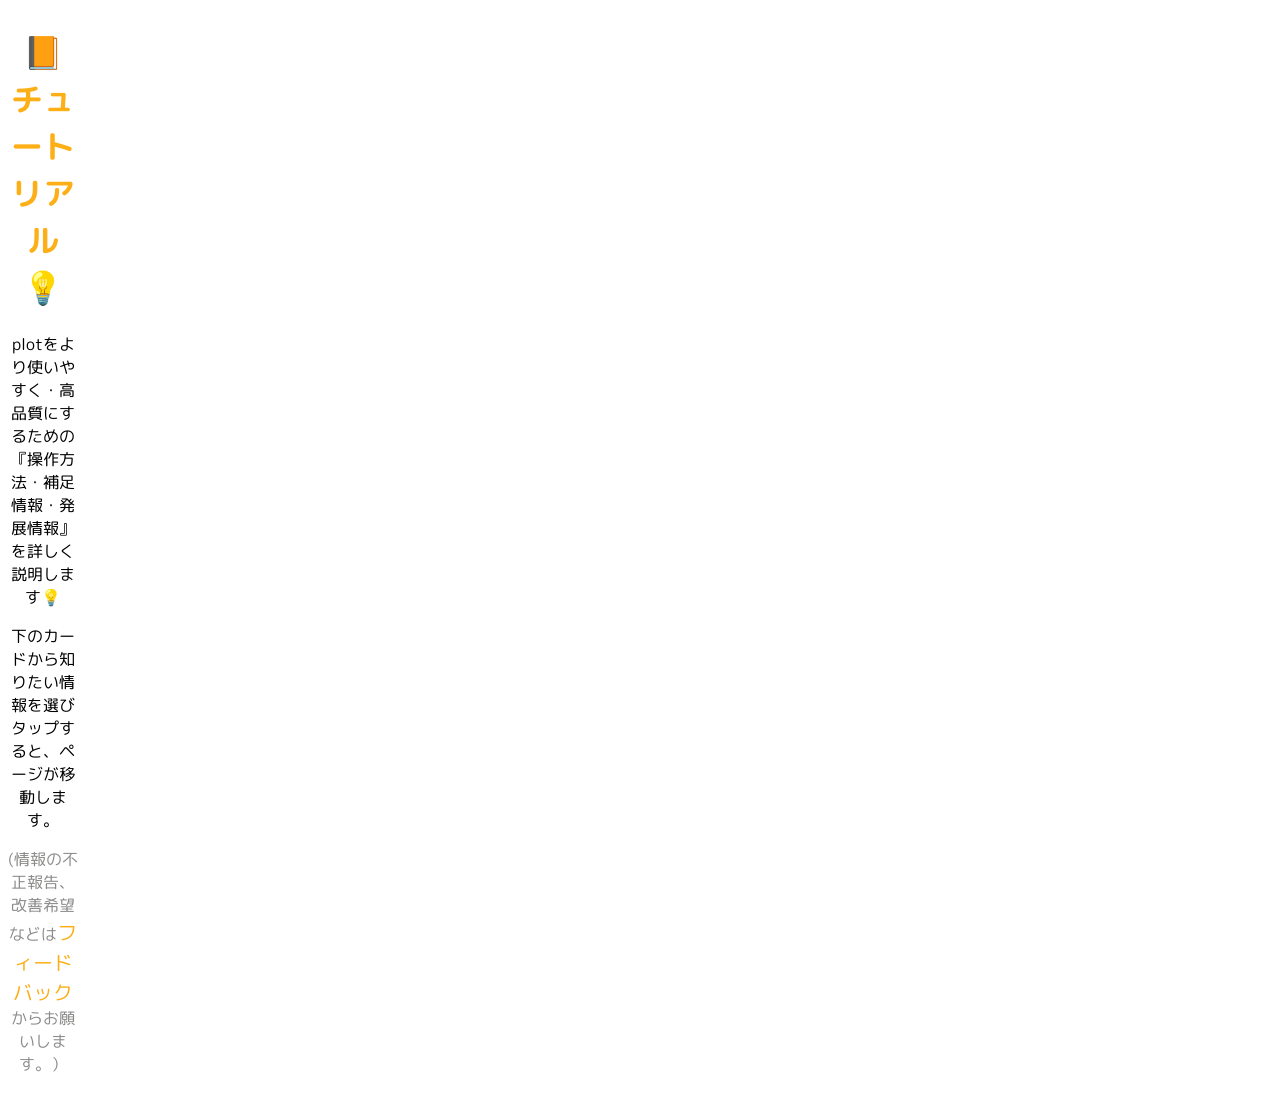
==== study/index.html @ 4171eea0 "Update index.html" ====
<head>
  <title>plotをさらに使いやすく・さらに高品質に ー plotチュートリアル</title>
  <link rel="stylesheet" href="https://blue-ttt.github.io/plot/program/style.css">
  <script src="https://blue-ttt.github.io/plot/program/fetch.js"></script>
</head>

<body>
<nav class="nav">
  <div id="navi"></div>
</nav>
  <div class="title">
  <h1>📙チュートリアル💡</h1>
  <p>plotをより使いやすく・高品質にするための『操作方法・補足情報・発展情報』を詳しく説明します💡</p>
  <p>下のカードから知りたい情報を選びタップすると、ページが移動します。</p>
  <div class="t"><p>(情報の不正報告、改善希望などは<span class="text-link"><a href="#">フィードバック</a></span>からお願いします。）</p></div>
  </div>
  <main>
    <!--ここにカードを-->
  </main>

  <script>
    const currentUrl = window.location.href;
    if(currentUrl === "https://blue-ttt.github.io/plot/study/" ) /* もしURLがhttps://blue-ttt.github.io/plot/study/なら */
      {const target = document.querySelector(".nav"); target.style.display = "block";} /* メニューを表示 */
    else
      {const target = document.querySelector(".nav"); target.style.display = "none";  body.style.gridTemplateColumns = "1fr";}
  </script>
  
<style>
  body{
    display:grid;
    grid-template-columns:70px 1fr;
      }
  .title{
    text-align:center;
  }
  .title a{
    text-align:center;
    font-size:20px;
  }
  .t{
    color:#8c8c8b;
  }
</style>
</body>
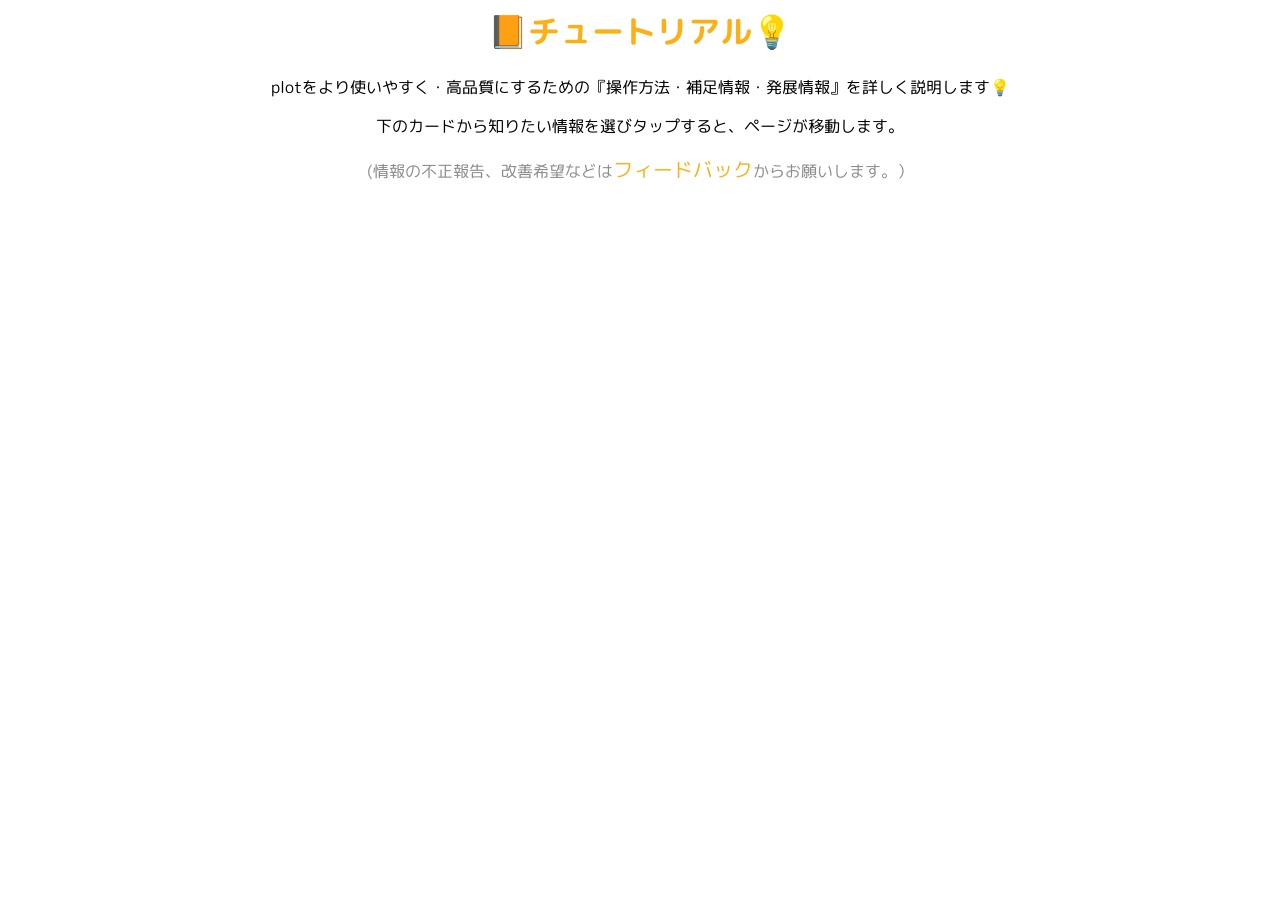
==== commit aa0509b7: "Update index.html" ====
--- a/study/index.html
+++ b/study/index.html
@@ -19,11 +19,12 @@
   </main>
 
   <script>
+    const bodyEl = document.body; // 変数名をbodyElにして確実にbodyタグを取得
     const currentUrl = window.location.href;
     if(currentUrl === "https://blue-ttt.github.io/plot/study/" ) /* もしURLがhttps://blue-ttt.github.io/plot/study/なら */
       {const target = document.querySelector(".nav"); target.style.display = "block";} /* メニューを表示 */
     else
-      {const target = document.querySelector(".nav"); target.style.display = "none";  body.style.gridTemplateColumns = "1fr";}
+      {const target = document.querySelector(".nav"); target.style.display = "none";  bodyEl.style.display = "block"; }
   </script>
   
 <style>
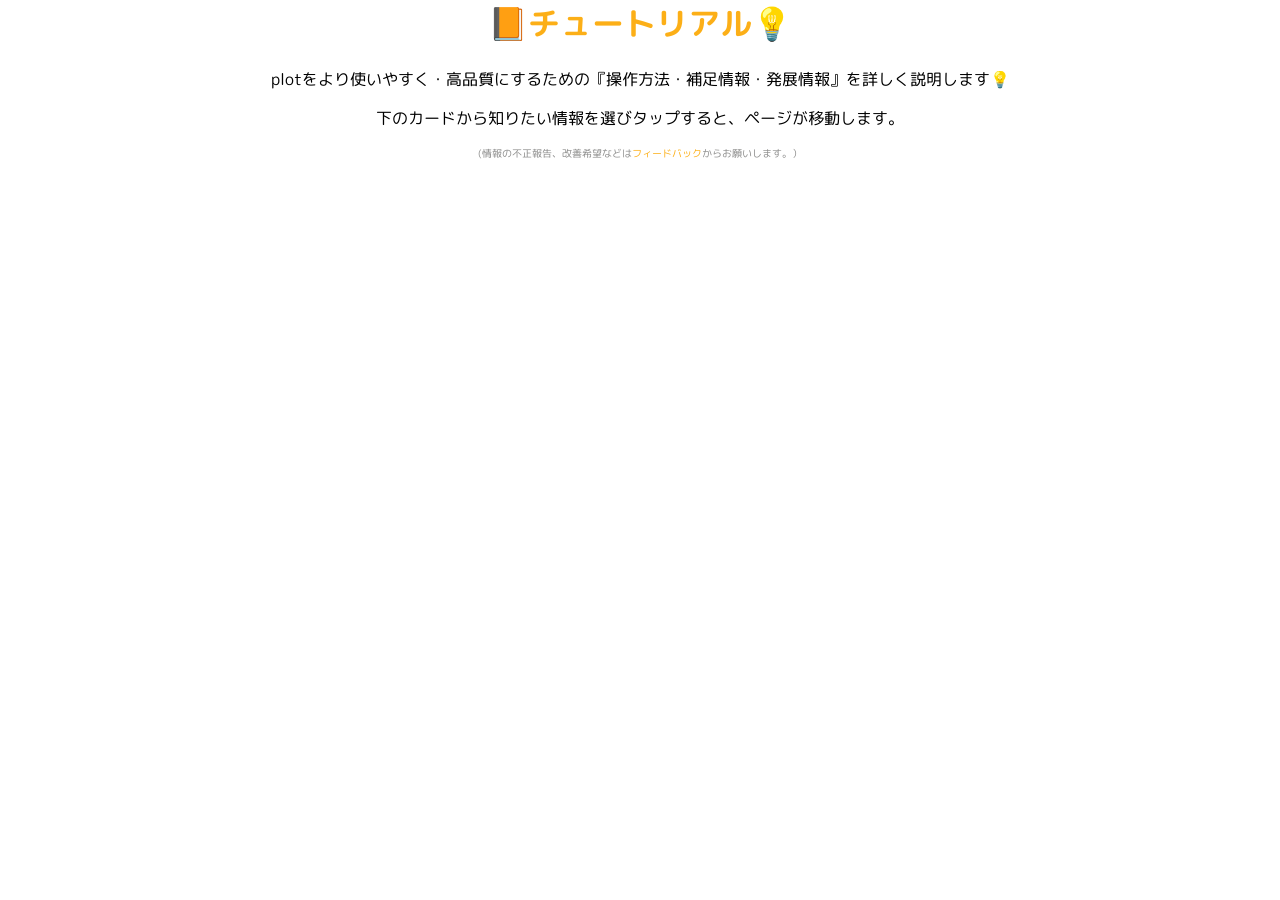
==== commit fcf3eae1: "Update index.html" ====
--- a/study/index.html
+++ b/study/index.html
@@ -1,5 +1,9 @@
+<!DOTYPE html>
+<html lang="ja">
 <head>
   <title>plotをさらに使いやすく・さらに高品質に ー plotチュートリアル</title>
+  <meta charset="UTF-8">
+  <meta name="viewport" content="width=device-width, initial-scale=1.0">
   <link rel="stylesheet" href="https://blue-ttt.github.io/plot/program/style.css">
   <script src="https://blue-ttt.github.io/plot/program/fetch.js"></script>
 </head>
@@ -28,19 +32,11 @@
   </script>
   
 <style>
-  body{
-    display:grid;
-    grid-template-columns:70px 1fr;
-      }
-  .title{
-    text-align:center;
-  }
-  .title a{
-    text-align:center;
-    font-size:20px;
-  }
-  .t{
-    color:#8c8c8b;
-  }
+  body{ padding:0; margin:0; }
+  .title{ text-align:center; }
+  .title a{ text-align:center; font-size:20px; }
+  .t{ color:#8c8c8b; font-size:10px; }
+  .t a{ font-size:10px; }
 </style>
 </body>
+</html>
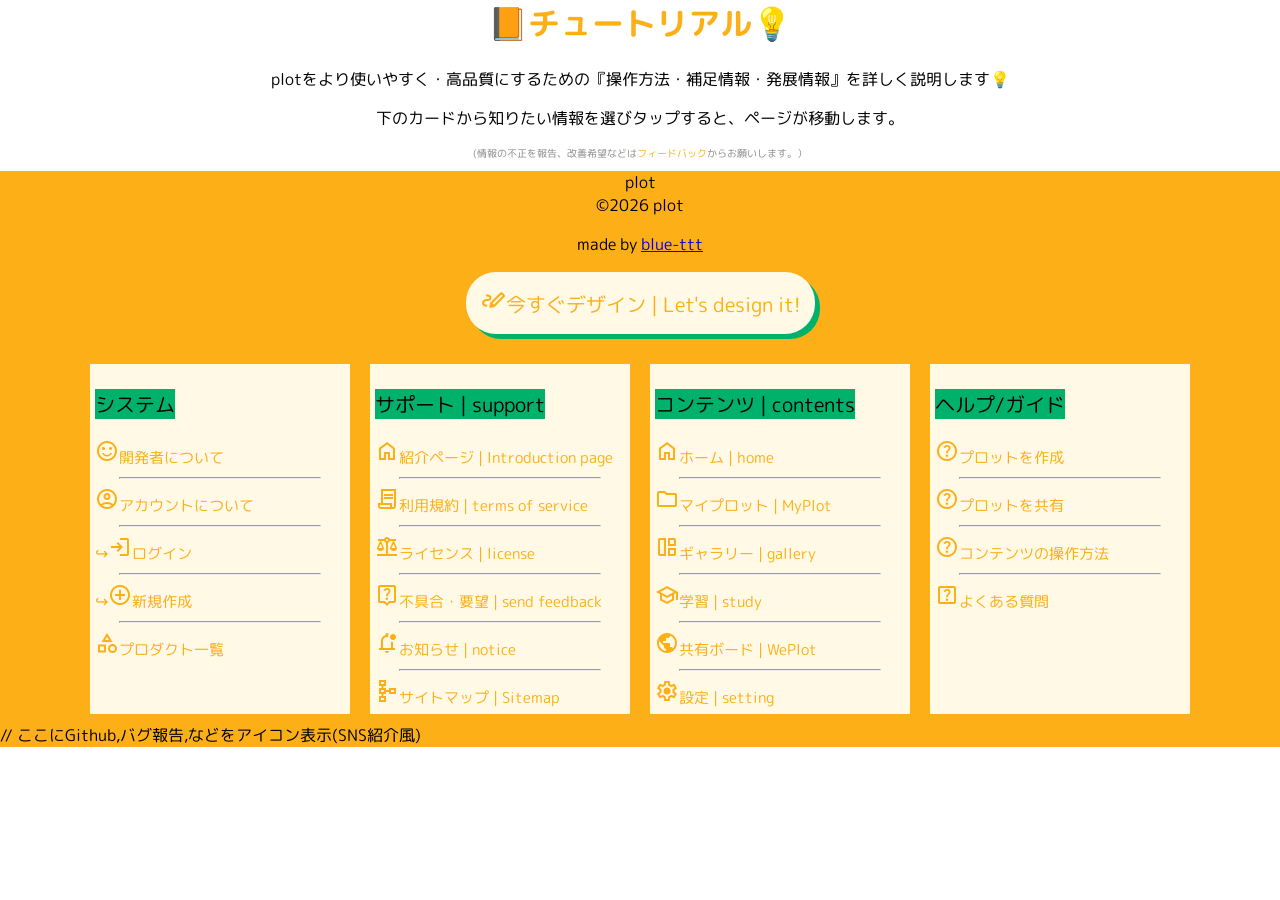
==== commit e6d8129a: "Update index.html" ====
--- a/study/index.html
+++ b/study/index.html
@@ -7,21 +7,21 @@
   <link rel="stylesheet" href="https://blue-ttt.github.io/plot/program/style.css">
   <script src="https://blue-ttt.github.io/plot/program/fetch.js"></script>
 </head>
-
 <body>
-<nav class="nav">
+  <nav class="nav">
   <div id="navi"></div>
-</nav>
+  </nav>
   <div class="title">
   <h1>📙チュートリアル💡</h1>
   <p>plotをより使いやすく・高品質にするための『操作方法・補足情報・発展情報』を詳しく説明します💡</p>
   <p>下のカードから知りたい情報を選びタップすると、ページが移動します。</p>
-  <div class="t"><p>(情報の不正報告、改善希望などは<span class="text-link"><a href="#">フィードバック</a></span>からお願いします。）</p></div>
+  <div class="t"><p>(情報の不正を報告、改善希望などは<span class="text-link"><a href="#">フィードバック</a></span>からお願いします。）</p></div>
   </div>
   <main>
     <!--ここにカードを-->
   </main>
-
+  <div id="footer"></div>
+  
   <script>
     const bodyEl = document.body; // 変数名をbodyElにして確実にbodyタグを取得
     const currentUrl = window.location.href;
@@ -30,13 +30,12 @@
     else
       {const target = document.querySelector(".nav"); target.style.display = "none";  bodyEl.style.display = "block"; }
   </script>
-  
-<style>
-  body{ padding:0; margin:0; }
-  .title{ text-align:center; }
-  .title a{ text-align:center; font-size:20px; }
-  .t{ color:#8c8c8b; font-size:10px; }
-  .t a{ font-size:10px; }
-</style>
+  <style>
+    body{ padding:0; margin:0; }
+    .title{ text-align:center; }
+    .title a{ text-align:center; font-size:20px; }
+    .t{ color:#8c8c8b; font-size:10px; }
+    .t a{ font-size:10px; }
+  </style>
 </body>
 </html>
